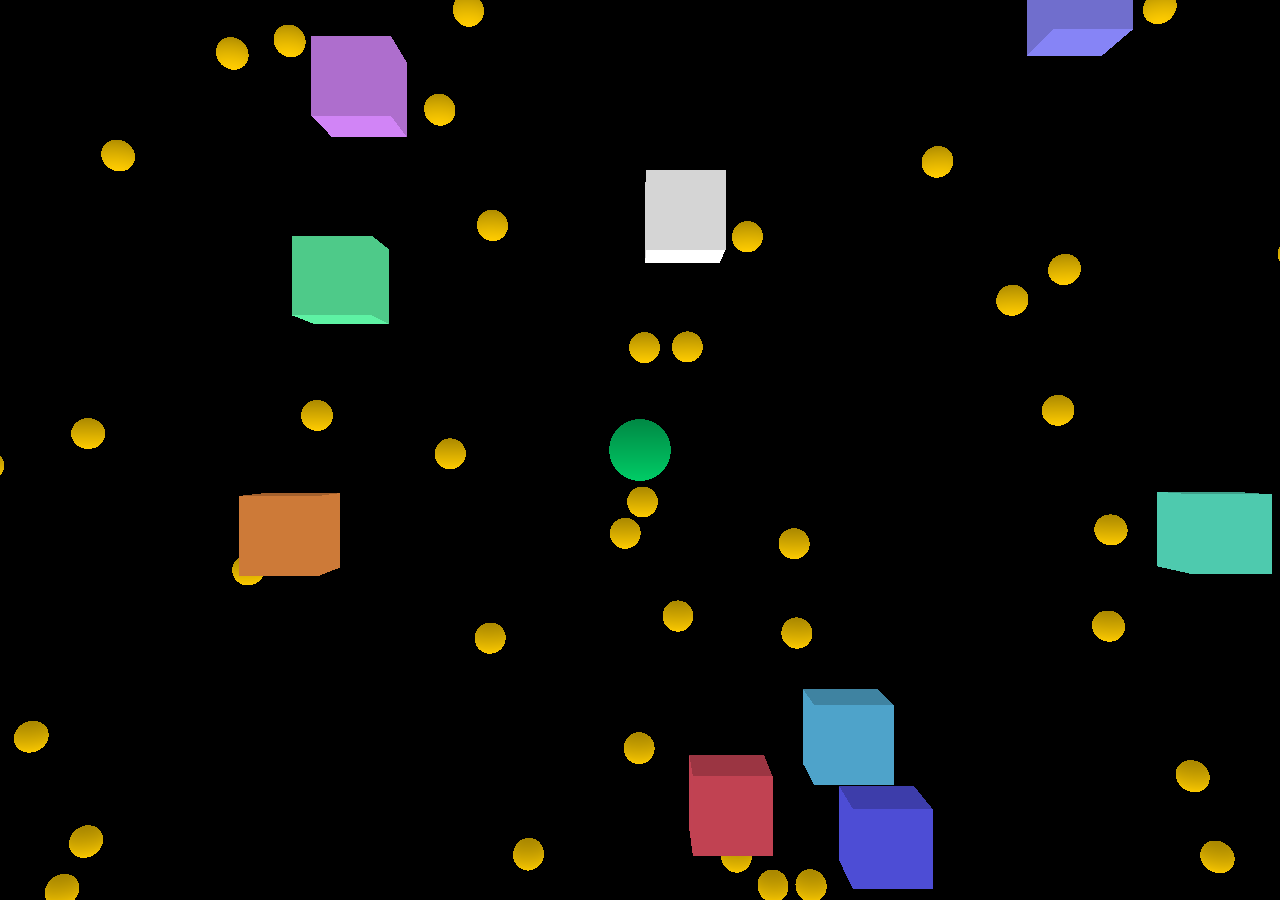
==== index.html @ 1bee89ff "Cleaning" ====
<!DOCTYPE html>
<html>
    <head>
        <meta charset=utf-8>
				<title>CrimsonHacks Demo</title>
				<link rel="stylesheet" href="css/main.css" type="text/css">
    </head>
    <body>
        <script src="js/three.min.js"></script>
				<script src="js/leap-0.6.4.min.js"></script>
				<script src="js/main.js"></script>
    </body>
</html>
---- css/main.css ----
html, body {
    padding: 0;
    margin: 0;
    overflow: hidden;
}
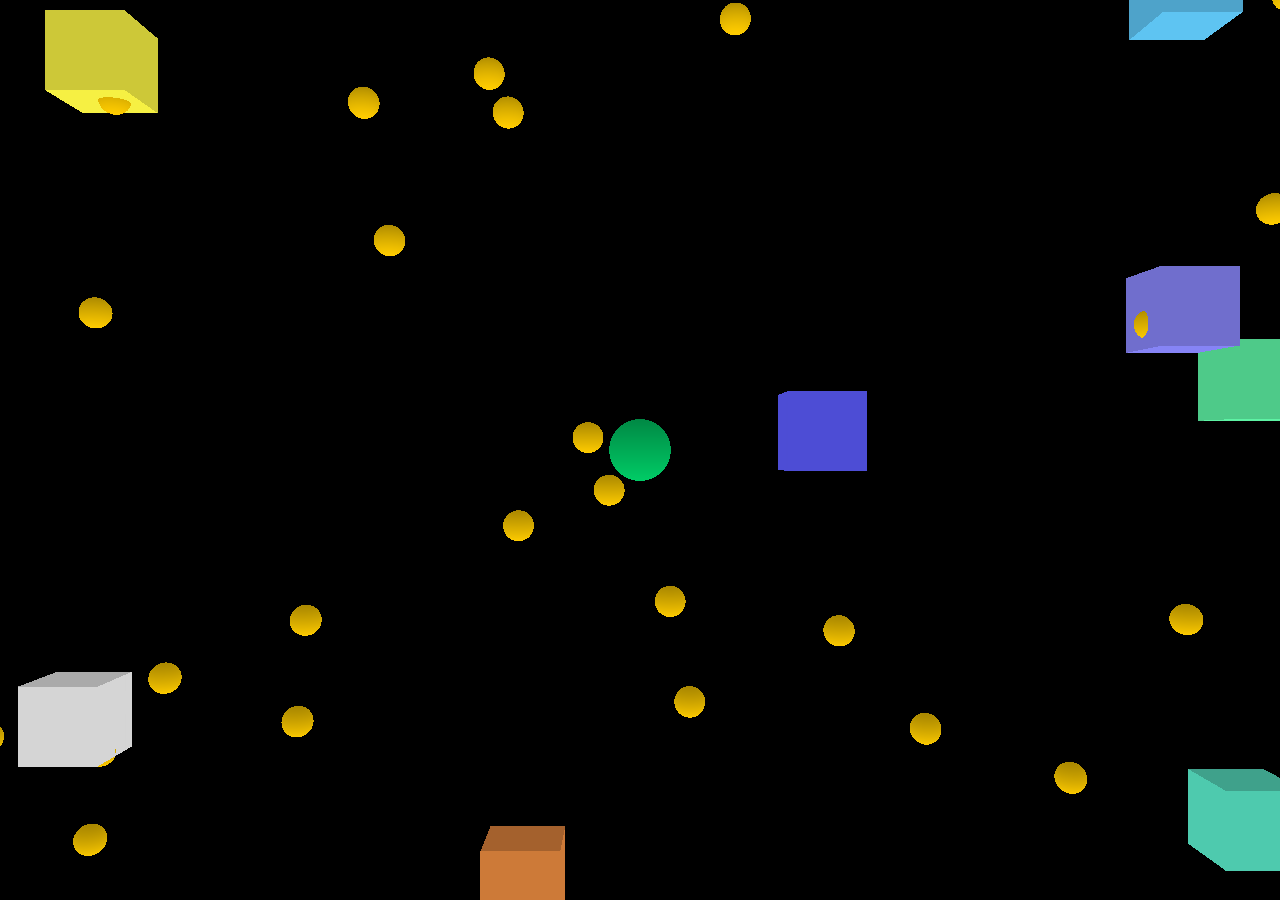
==== commit 8361a396: "New gameover" ====
--- a/index.html
+++ b/index.html
@@ -3,9 +3,11 @@
     <head>
         <meta charset=utf-8>
 				<title>CrimsonHacks Demo</title>
-				<link rel="stylesheet" href="css/main.css" type="text/css">
+        <link rel="stylesheet" href="css/main.css" type="text/css">
+        <link href="https://fonts.googleapis.com/css?family=Roboto" rel="stylesheet">
     </head>
     <body>
+        <div id="gameoverMessage">Game Over</div>
         <script src="js/three.min.js"></script>
 				<script src="js/leap-0.6.4.min.js"></script>
 				<script src="js/main.js"></script>
--- a/css/main.css
+++ b/css/main.css
@@ -2,4 +2,16 @@
     padding: 0;
     margin: 0;
     overflow: hidden;
+    font-family: 'Roboto', sans-serif;
+
 }
+
+#gameoverMessage {
+    position: absolute;
+    top: 20vh;
+    text-align: center;
+    width: 100vw;
+    font-size: 6em;
+    display:none;
+    color: white;
+}
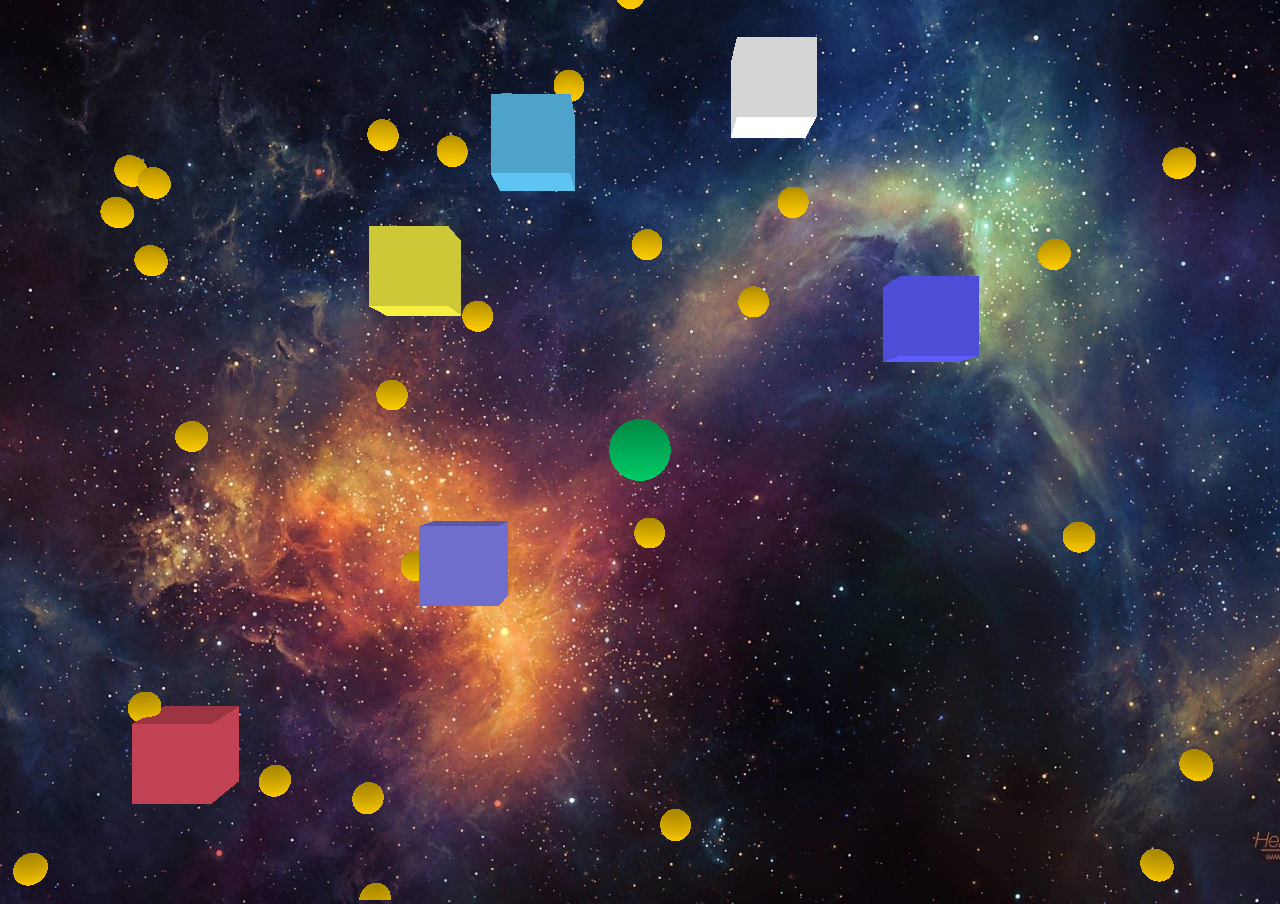
==== commit 4ca4c1c0: "New background" ====
--- a/index.html
+++ b/index.html
@@ -6,7 +6,7 @@
         <link rel="stylesheet" href="css/main.css" type="text/css">
         <link href="https://fonts.googleapis.com/css?family=Roboto" rel="stylesheet">
     </head>
-    <body>
+    <body style="background-image: url(img/background.jpg); background-size: cover;">
         <div id="gameoverMessage">Game Over</div>
         <script src="js/three.min.js"></script>
 				<script src="js/leap-0.6.4.min.js"></script>
--- a/css/main.css
+++ b/css/main.css
@@ -3,7 +3,6 @@
     margin: 0;
     overflow: hidden;
     font-family: 'Roboto', sans-serif;
-
 }
 
 #gameoverMessage {
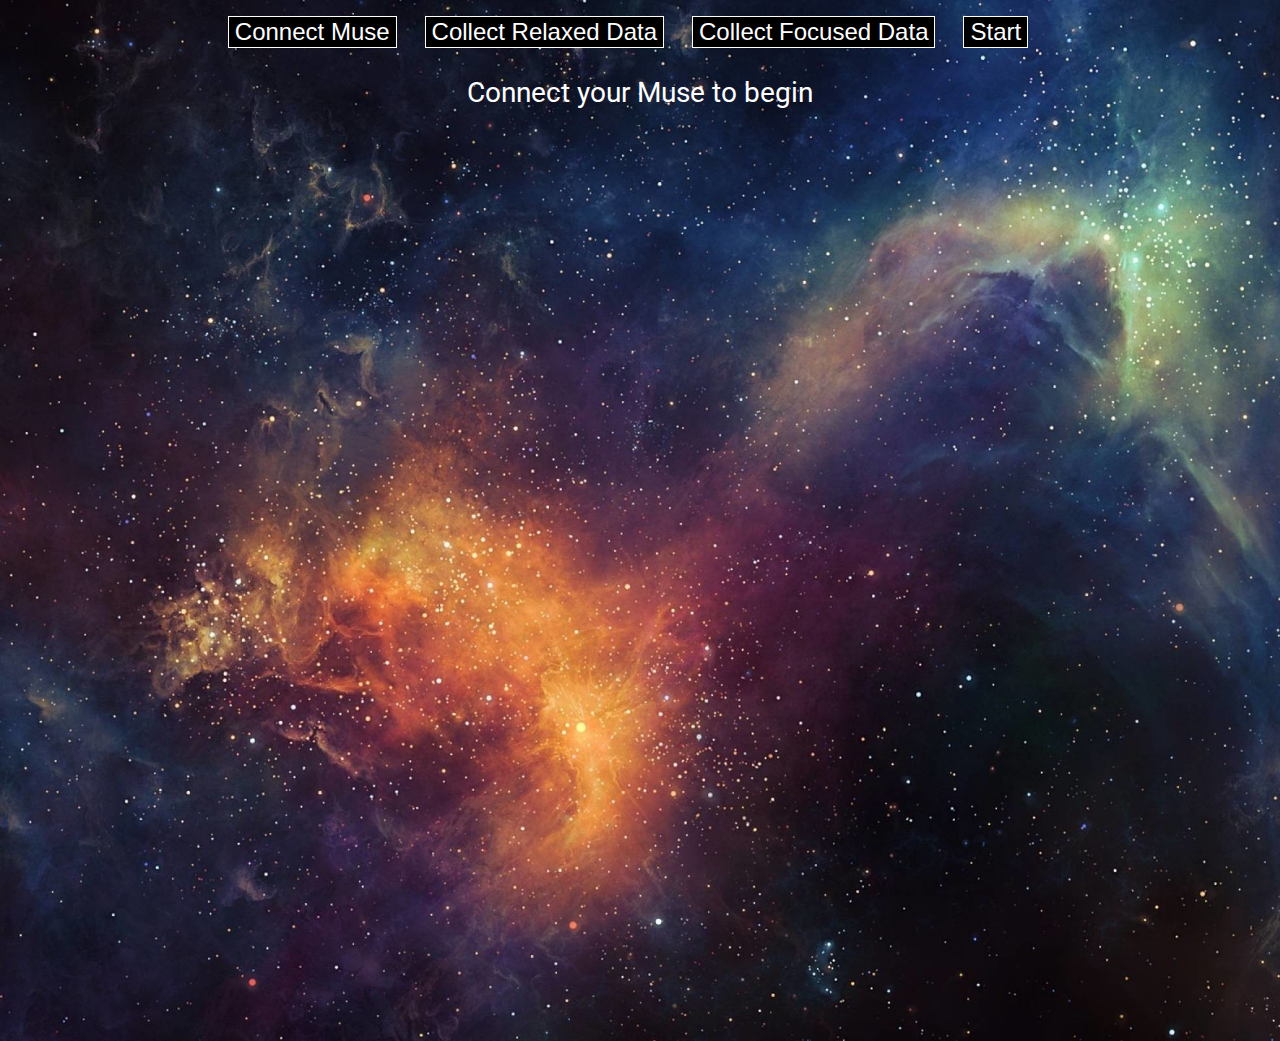
==== commit 67702da1: "Added Muse support" ====
--- a/index.html
+++ b/index.html
@@ -8,8 +8,19 @@
     </head>
     <body style="background-image: url(img/background.jpg); background-size: cover;">
         <div id="gameoverMessage">Game Over</div>
+        <div id="toolbar">
+          <button onclick="connect()">Connect Muse</button>
+          <button onclick="train(0)">Collect Relaxed Data</button>
+          <button onclick="train(1)">Collect Focused Data</button>
+          <button onclick="EventLoop(); run();">Start</button>
+        </div>
+        <div id="output">Connect your Muse to begin</div>
+        <div id="progress"></div>
         <script src="js/three.min.js"></script>
-				<script src="js/leap-0.6.4.min.js"></script>
+        <script src="js/leap-0.6.4.min.js"></script>
+        <script src="js/BCIDevice.build.js"></script>
+        <script src="js/bci.min.js"></script>
+        <script src="js/muse.js"></script>
 				<script src="js/main.js"></script>
     </body>
 </html>
--- a/css/main.css
+++ b/css/main.css
@@ -3,6 +3,26 @@
     margin: 0;
     overflow: hidden;
     font-family: 'Roboto', sans-serif;
+    color: white;
+}
+
+#toolbar {
+    text-align: center;
+    padding-top: 1em;
+}
+
+#toolbar button {
+    background-color: black;
+    border: 1px solid white;
+    color: white;
+    font-size: 1.5em;
+    margin-right: 1em;
+}
+
+#output, #progress{
+    padding-top: 1em;
+    text-align: center;
+    font-size: 1.75em;
 }
 
 #gameoverMessage {
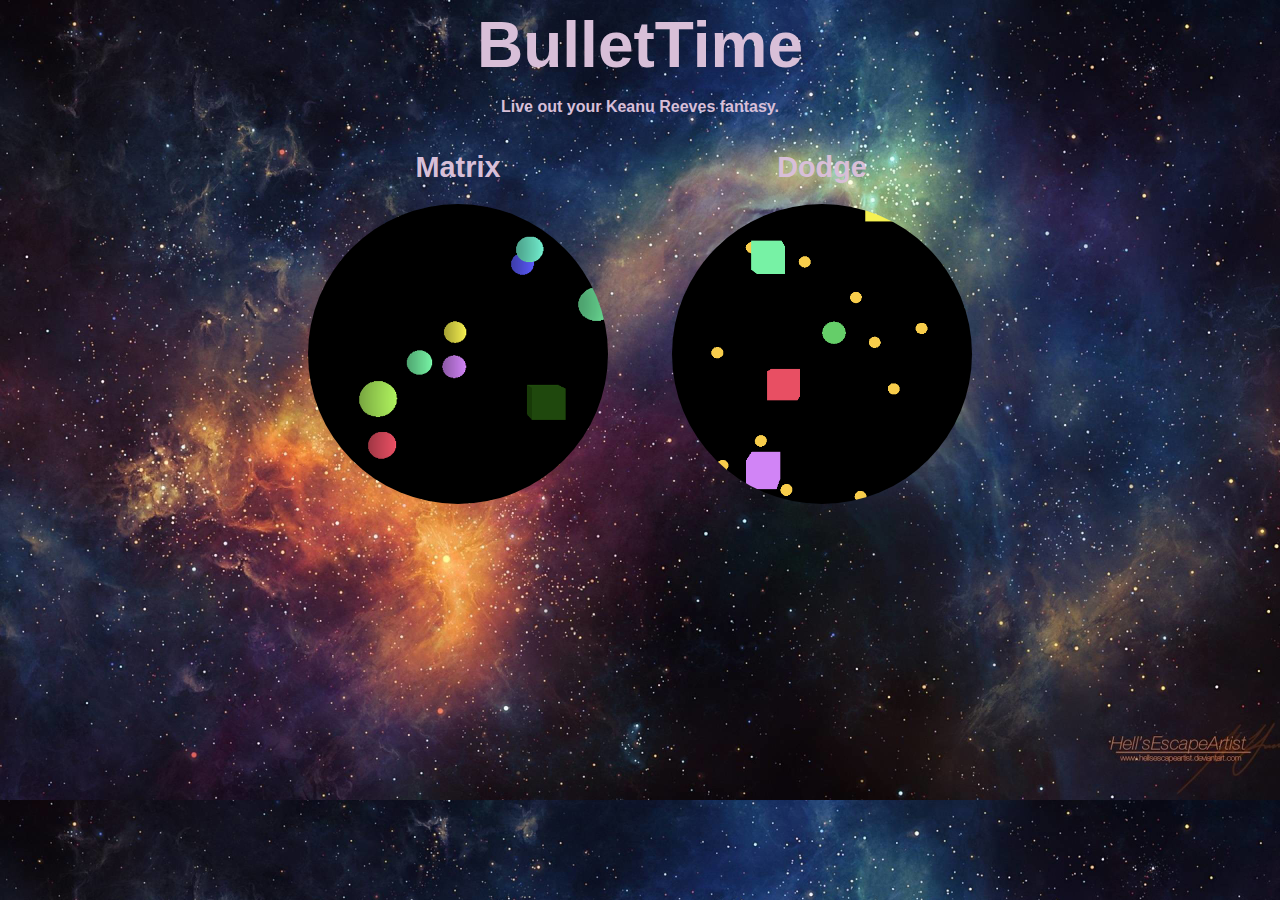
==== commit 9ef4bcf2: "Added homepage" ====
--- a/index.html
+++ b/index.html
@@ -1,26 +1,28 @@
 <!DOCTYPE html>
 <html>
-    <head>
-        <meta charset=utf-8>
-				<title>CrimsonHacks Demo</title>
-        <link rel="stylesheet" href="css/main.css" type="text/css">
-        <link href="https://fonts.googleapis.com/css?family=Roboto" rel="stylesheet">
-    </head>
-    <body style="background-image: url(img/background.jpg); background-size: cover;">
-        <div id="gameoverMessage">Game Over</div>
-        <div id="toolbar">
-          <button onclick="connect()">Connect Muse</button>
-          <button onclick="train(0)">Collect Relaxed Data</button>
-          <button onclick="train(1)">Collect Focused Data</button>
-          <button onclick="EventLoop(); run();">Start</button>
-        </div>
-        <div id="output">Connect your Muse to begin</div>
-        <div id="progress"></div>
-        <script src="js/three.min.js"></script>
-        <script src="js/leap-0.6.4.min.js"></script>
-        <script src="js/BCIDevice.build.js"></script>
-        <script src="js/bci.min.js"></script>
-        <script src="js/muse.js"></script>
-				<script src="js/main.js"></script>
-    </body>
+<head box-sizing: border-box>
+<title>Mind Over Matter</title>
+<style>
+    body {font-family: helvetica; color: thistle}
+    img {
+        border-radius: 50%;
+    }
+</style>
+</head>
+<body style="background-image:url('img/background.jpg');
+background-size: cover">
+<header style="font-size:400%; text-align: center"><b>BulletTime</b></header>
+<p style="text-align: center"><b>Live out your Keanu Reeves fantasy.</b></p>
+<div style="float: left; margin-left: 300px">
+    <h1 style="font-size:180%; text-align: center">Matrix</h1>
+    <a href='hit.html'><img src='img/CastawayImage.png' width = 300; height = 300; display: block; margin-left: auto;
+    margin-right: auto;></a>
+</div>
+<div style="float: right; margin-right: 300px">
+    <h1 style="font-size:180%; text-align: center">Dodge</h1>
+    <a href='dodge.html'><img src='img/BorderlessPacmanImage.png' width = 300; height = 300; display: block; margin-left: auto;
+    margin-right: auto;></a>
+</div>
+
+</body>
 </html>
